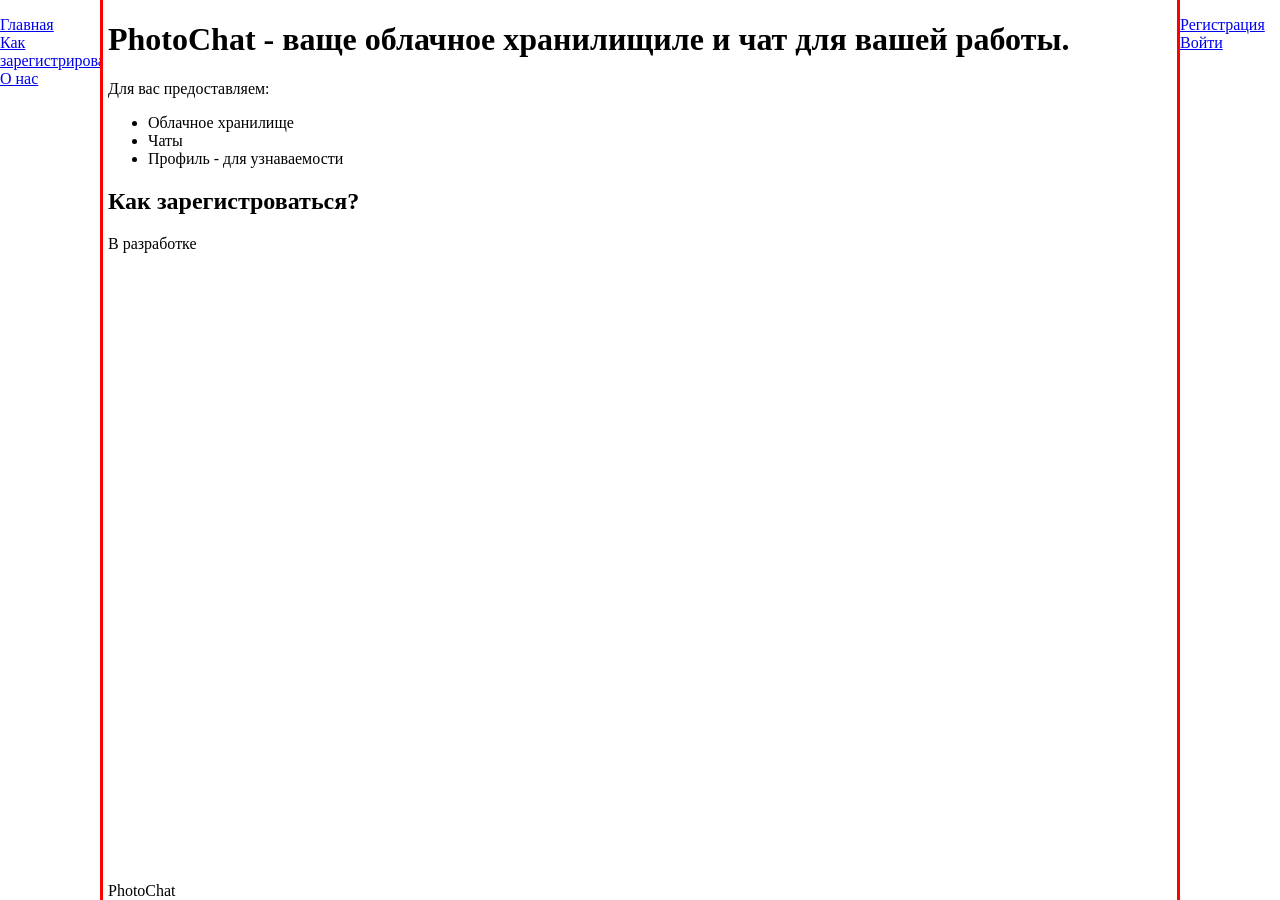
==== index.html @ 7a80c67e "Rename PhotoChat.html to index.html" ====
<!doctype html>
<html lang="ru">

<head>
  <meta charset="utf-8">
  <meta name="viewport" content="width=device-width, initial-scale=1">
  <title>PhotoChat</title>
  <link rel="stylesheet" href="PhotoStyle.css">
  <link rel="">
</head>
<body>
    <div class="Sdvig1">
    <h1>PhotoChat - ваще облачное хранилищиле и чат для вашей работы.</h1>
    <p>Для вас предоставляем: <ul>
        <li>Облачное хранилище</li>
        <li>Чаты</li>
        <li>Профиль - для узнаваемости</li>
    </ul>
    </p>
    <h2 id="Registration_account">Как зарегистроваться?</h2>
    <p>В разработке</p>
    </div>
    <div id="bokove_paneli">
    <aside class="sidebar-left">
        <ul>
            <a href="#">Главная</a><br>
            <a href="#Registration_account">Как зарегистрироваться</a>
            <a href="#onas">О нас</a><br>
        </ul>
    </aside>
    <aside class="sidebar-right">
        <ul>
            <a href="reg.html">Регистрация</a>
            <a href="#">Войти</a>
        </ul>
    </aside>
    </div>
</body>
<footer>
    PhotoChat
</footer>
</html>
---- PhotoStyle.css ----
.Sdvig1 {margin: 0 100px 0 100px; width: auto;}
footer {margin: 0 100px 0 100px; margin-top: 100; position: fixed; bottom: 0;}

#bokove_paneli ul {list-style: none;
    padding: 0;}
.sidebar-left {position: fixed; top: 0; 
    left: 0; height: 100%; 
    width: 100px; z-index: 1000; 
  overflow-y: auto; border-right: 3px solid red;
}

.sidebar-right {position: fixed; top: 0; 
    right: 0; height: 100%; 
    width: 100px; z-index: 1000; 
    overflow-y: auto; border-left: 3px solid red;
}
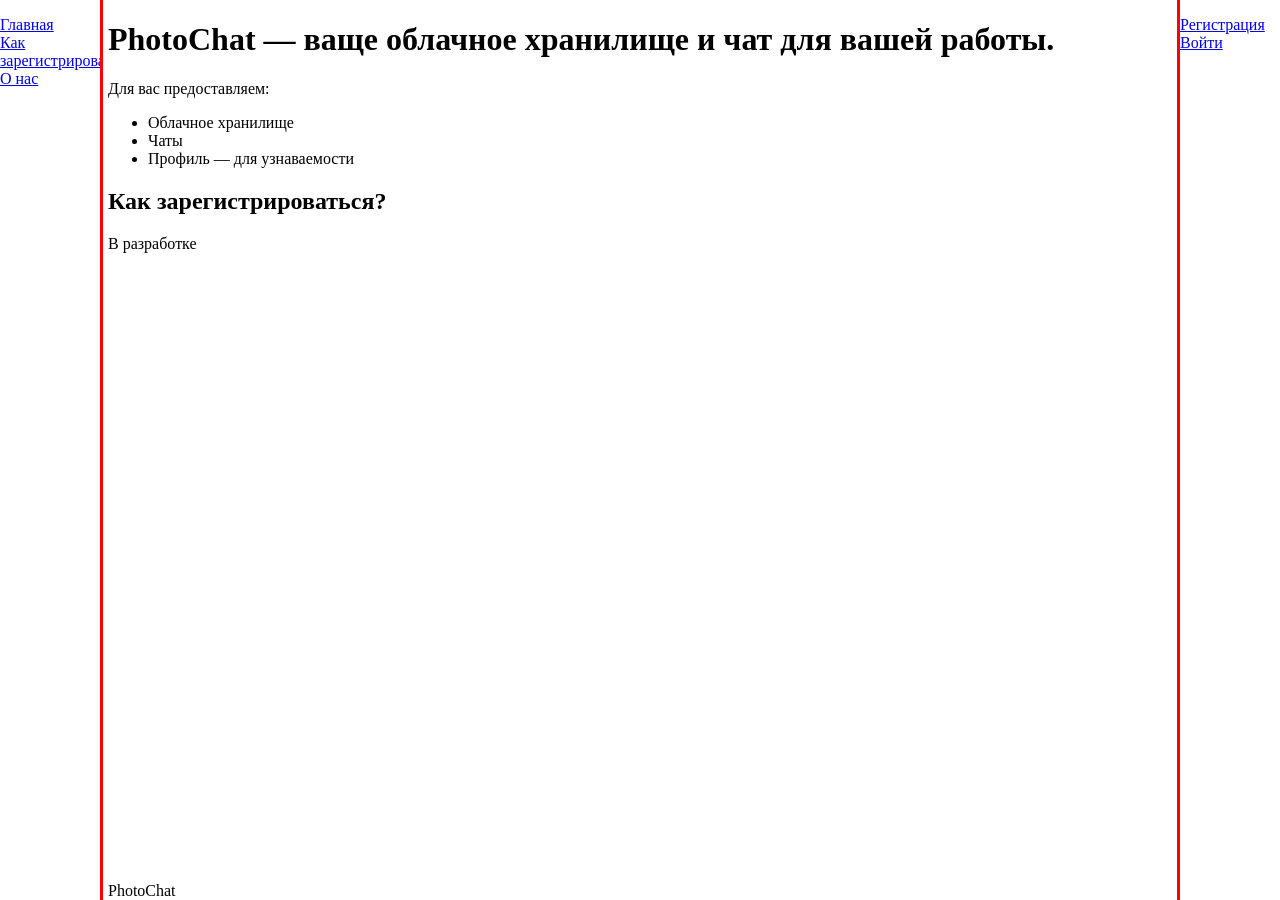
==== commit a6107978: "Update index.html -Переделка вида  -Убраны лишнии ссылки, которые пока не работают" ====
--- a/index.html
+++ b/index.html
@@ -6,37 +6,36 @@
   <meta name="viewport" content="width=device-width, initial-scale=1">
   <title>PhotoChat</title>
   <link rel="stylesheet" href="PhotoStyle.css">
-  <link rel="">
 </head>
 <body>
-    <div class="Sdvig1">
-    <h1>PhotoChat - ваще облачное хранилищиле и чат для вашей работы.</h1>
-    <p>Для вас предоставляем: <ul>
-        <li>Облачное хранилище</li>
-        <li>Чаты</li>
-        <li>Профиль - для узнаваемости</li>
+  <div class="Sdvig1">
+    <h1>PhotoChat — ваще облачное хранилище и чат для вашей работы.</h1>
+    <p>Для вас предоставляем:</p>
+    <ul>
+      <li>Облачное хранилище</li>
+      <li>Чаты</li>
+      <li>Профиль — для узнаваемости</li>
     </ul>
-    </p>
-    <h2 id="Registration_account">Как зарегистроваться?</h2>
+    <h2 id="Registration_account">Как зарегистрироваться?</h2>
     <p>В разработке</p>
-    </div>
-    <div id="bokove_paneli">
+  </div>
+
+  <div id="bokove_paneli">
     <aside class="sidebar-left">
-        <ul>
-            <a href="#">Главная</a><br>
-            <a href="#Registration_account">Как зарегистрироваться</a>
-            <a href="#onas">О нас</a><br>
-        </ul>
+      <ul>
+        <li><a href="#">Главная</a></li>
+        <li><a href="#Registration_account">Как зарегистрироваться</a></li>
+        <li><a href="#onas">О нас</a></li>
+      </ul>
     </aside>
     <aside class="sidebar-right">
-        <ul>
-            <a href="reg.html">Регистрация</a>
-            <a href="#">Войти</a>
-        </ul>
+      <ul>
+        <li><a href="reg.html">Регистрация</a></li>
+        <li><a href="#">Войти</a></li>
+      </ul>
     </aside>
-    </div>
+  </div>
+
+  <footer>PhotoChat</footer>
 </body>
-<footer>
-    PhotoChat
-</footer>
 </html>
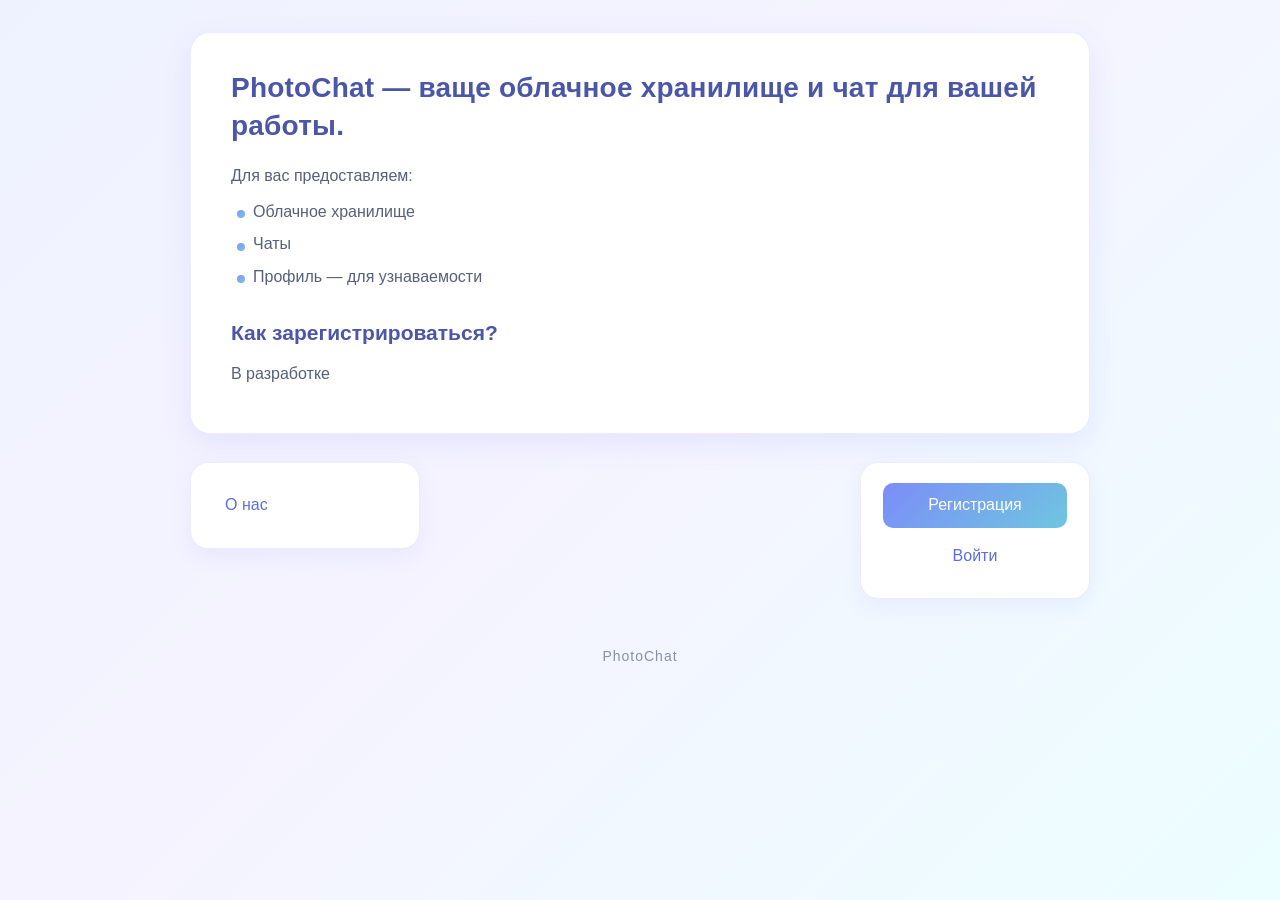
==== commit 90081dd8: "Update index.html Небольшие правки в виде удаления ссылок" ====
--- a/index.html
+++ b/index.html
@@ -23,8 +23,6 @@
   <div id="bokove_paneli">
     <aside class="sidebar-left">
       <ul>
-        <li><a href="#">Главная</a></li>
-        <li><a href="#Registration_account">Как зарегистрироваться</a></li>
         <li><a href="#onas">О нас</a></li>
       </ul>
     </aside>
--- a/PhotoStyle.css
+++ b/PhotoStyle.css
@@ -1,17 +1,159 @@
-.Sdvig1 {margin: 0 100px 0 100px; width: auto;}
-footer {margin: 0 100px 0 100px; margin-top: 100; position: fixed; bottom: 0;}
-
-#bokove_paneli ul {list-style: none;
-    padding: 0;}
-.sidebar-left {position: fixed; top: 0; 
-    left: 0; height: 100%; 
-    width: 100px; z-index: 1000; 
-  overflow-y: auto; border-right: 3px solid red;
+* {
+  box-sizing: border-box;
+  margin: 0;
+  padding: 0;
 }
 
-.sidebar-right {position: fixed; top: 0; 
-    right: 0; height: 100%; 
-    width: 100px; z-index: 1000; 
-    overflow-y: auto; border-left: 3px solid red;
+body {
+  font-family: "Segoe UI", Roboto, "Helvetica Neue", Arial, sans-serif;
+  background: linear-gradient(135deg, #eef2ff 0%, #f5f3ff 45%, #ecfeff 100%);
+  background-attachment: fixed;
+  color: #2f3a4a;
+  min-height: 100vh;
+  padding: 32px 20px;
+  line-height: 1.65;
+  -webkit-font-smoothing: antialiased;
 }
 
+/* --- Основной блок --- */
+.Sdvig1 {
+  background: #ffffff;
+  border-radius: 20px;
+  padding: 36px 40px;
+  max-width: 900px;
+  margin: 0 auto 28px;
+  border: 1px solid rgba(99, 102, 241, 0.12);
+  box-shadow: 0 10px 30px rgba(99, 102, 241, 0.10);
+}
+
+.Sdvig1 h1 {
+  color: #4b56a8;
+  font-size: 28px;
+  line-height: 1.35;
+  font-weight: 700;
+  margin-bottom: 18px;
+  letter-spacing: 0.2px;
+}
+
+.Sdvig1 h2 {
+  color: #4b56a8;
+  font-size: 21px;
+  font-weight: 600;
+  margin-top: 26px;
+  margin-bottom: 10px;
+}
+
+.Sdvig1 p {
+  color: #55607a;
+  margin-bottom: 10px;
+}
+
+.Sdvig1 ul {
+  list-style: none;
+  padding-left: 0;
+  margin-bottom: 6px;
+  color: #55607a;
+}
+
+.Sdvig1 ul li {
+  position: relative;
+  padding-left: 22px;
+  margin-bottom: 6px;
+}
+
+.Sdvig1 ul li::before {
+  content: "";
+  position: absolute;
+  left: 6px;
+  top: 0.7em;
+  width: 8px;
+  height: 8px;
+  border-radius: 50%;
+  background: linear-gradient(135deg, #8b93f8, #6ec6e0);
+}
+
+/* --- Боковые панели --- */
+#bokove_paneli {
+  display: flex;
+  justify-content: space-between;
+  align-items: flex-start;
+  gap: 24px;
+  max-width: 900px;
+  margin: 0 auto;
+  flex-wrap: wrap;
+}
+
+.sidebar-left,
+.sidebar-right {
+  background: #ffffff;
+  border-radius: 18px;
+  padding: 20px 22px;
+  min-width: 230px;
+  border: 1px solid rgba(99, 102, 241, 0.12);
+  box-shadow: 0 8px 22px rgba(99, 102, 241, 0.08);
+}
+
+.sidebar-left ul,
+.sidebar-right ul {
+  list-style: none;
+}
+
+.sidebar-left li,
+.sidebar-right li {
+  margin-bottom: 6px;
+}
+
+.sidebar-left li:last-child,
+.sidebar-right li:last-child {
+  margin-bottom: 0;
+}
+
+.sidebar-left a,
+.sidebar-right a {
+  display: block;
+  padding: 9px 12px;
+  color: #5b6ee1;
+  font-weight: 500;
+  text-decoration: none;
+  border-radius: 10px;
+  transition: background 0.2s ease, color 0.2s ease;
+}
+
+.sidebar-left a:hover,
+.sidebar-right a:hover {
+  color: #3f4bce;
+  background: #eef2ff;
+}
+
+/* Правая панель — акцентные кнопки */
+.sidebar-right a {
+  text-align: center;
+}
+
+.sidebar-right a[href="reg.html"] {
+  background: linear-gradient(135deg, #7c8cf8, #6ec6e0);
+  color: #ffffff;
+}
+
+.sidebar-right a[href="reg.html"]:hover {
+  background: linear-gradient(135deg, #6b7cf5, #5bbad8);
+  color: #ffffff;
+}
+
+/* --- Подвал --- */
+footer {
+  text-align: center;
+  margin-top: 30px;
+  padding: 16px;
+  color: #8891a8;
+  font-size: 14px;
+  letter-spacing: 1px;
+}
+
+/* --- Адаптив --- */
+@media (max-width: 640px) {
+  .Sdvig1 { padding: 26px 22px; }
+  .Sdvig1 h1 { font-size: 22px; }
+  #bokove_paneli { flex-direction: column; }
+  .sidebar-left, .sidebar-right { width: 100%; }
+}
